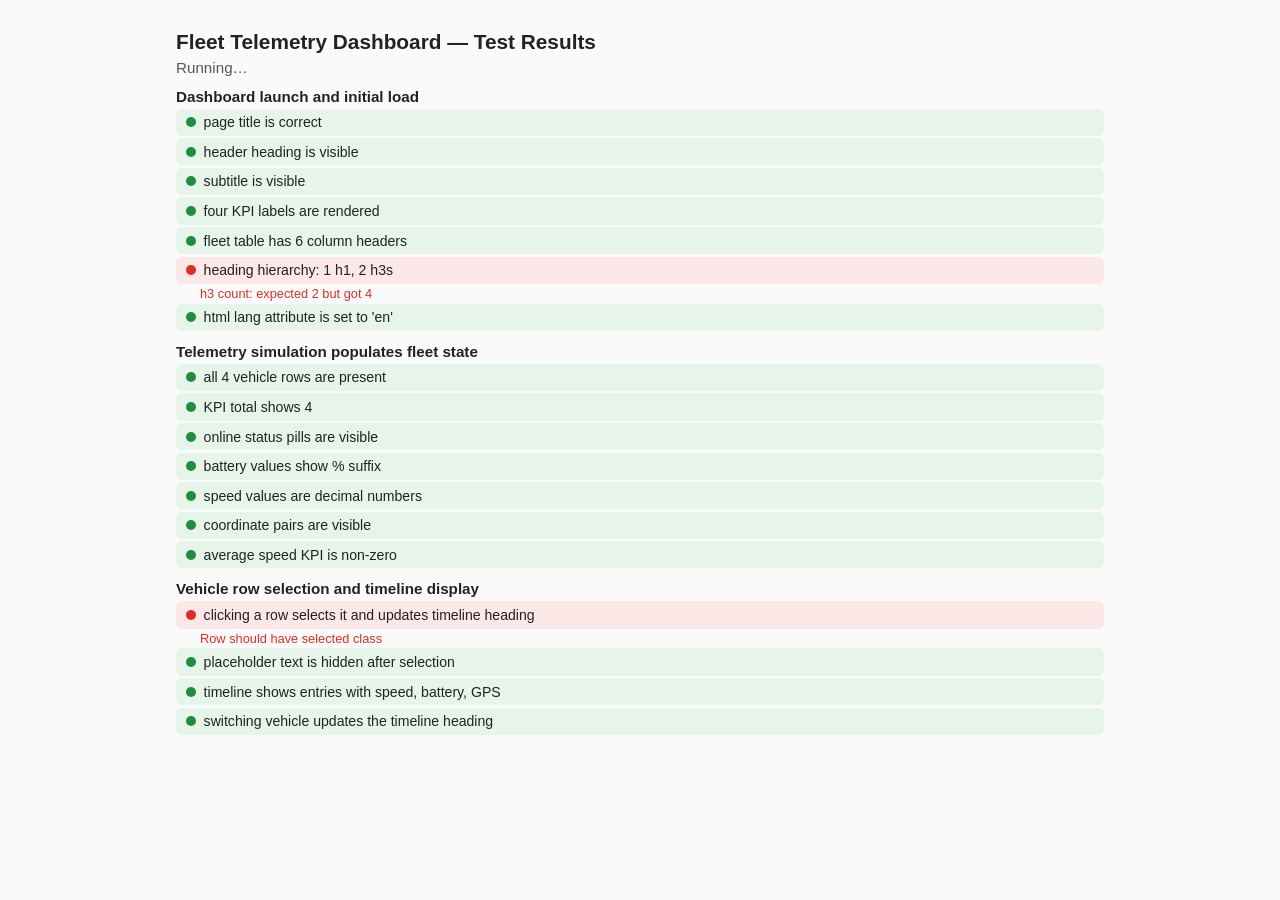
==== tests/dashboard.test.html @ 8576de5d "feat: Vehicle Telemetry Visualization Dashboard - zero-dependency browser app with simulator, filter" ====
<!doctype html>
<html lang="en">
<head>
  <meta charset="UTF-8" />
  <meta name="viewport" content="width=device-width, initial-scale=1.0" />
  <title>Dashboard Tests</title>
  <style>
    * { box-sizing: border-box; }
    body { margin: 0; font-family: Segoe UI, Tahoma, sans-serif; background: #fafafa; color: #222; }
    .runner { max-width: 960px; margin: 0 auto; padding: 1rem; }
    h1 { font-size: 1.3rem; margin-bottom: 0.3rem; }
    #summary { margin-bottom: 0.75rem; font-size: 0.95rem; color: #555; }
    .suite-title { font-weight: 600; margin: 0.75rem 0 0.25rem; font-size: 0.95rem; }
    .result { padding: 0.35rem 0.6rem; margin: 0.15rem 0; border-radius: 6px; font-size: 0.88rem; display: flex; align-items: center; gap: 0.5rem; }
    .result.pass { background: #e6f4ea; }
    .result.fail { background: #fce8e6; }
    .dot { width: 10px; height: 10px; border-radius: 50%; flex-shrink: 0; }
    .pass .dot { background: #1e8e3e; }
    .fail .dot { background: #d93025; }
    .fail-detail { font-size: 0.8rem; color: #d93025; margin-left: 1.5rem; }
    iframe { display: none; }
  </style>
</head>
<body>
  <div class="runner">
    <h1>Fleet Telemetry Dashboard — Test Results</h1>
    <div id="summary">Running…</div>
    <div id="results"></div>
  </div>

  <iframe id="app" src="../index.html" width="1200" height="800"></iframe>

  <script>
  (function () {
    "use strict";

    var VEHICLE_IDS = ["VEH-1001", "VEH-1002", "VEH-1003", "VEH-1004"];
    var results = [];
    var resultsEl = document.getElementById("results");
    var summaryEl = document.getElementById("summary");
    var currentSuite = "";

    // ── Minimal assertion helpers ──

    function assert(condition, message) {
      if (!condition) throw new Error(message || "Assertion failed");
    }

    function assertEqual(actual, expected, label) {
      if (actual !== expected) {
        throw new Error((label || "assertEqual") + ": expected " + JSON.stringify(expected) + " but got " + JSON.stringify(actual));
      }
    }

    function assertMatch(text, regex, label) {
      if (!regex.test(text)) {
        throw new Error((label || "assertMatch") + ': "' + text + '" does not match ' + regex);
      }
    }

    function assertVisible(el, label) {
      assert(el !== null, (label || "element") + " not found in DOM");
      var style = el.ownerDocument.defaultView.getComputedStyle(el);
      assert(style.display !== "none" && style.visibility !== "hidden",
        (label || "element") + " is not visible");
    }

    function assertHidden(el, label) {
      if (!el) return;
      var style = el.ownerDocument.defaultView.getComputedStyle(el);
      assert(style.display === "none" || style.visibility === "hidden",
        (label || "element") + " should be hidden");
    }

    // ── DOM query helpers against the iframe document ──

    function doc() {
      return document.getElementById("app").contentDocument;
    }

    function $(selector) { return doc().querySelector(selector); }
    function $$(selector) { return doc().querySelectorAll(selector); }

    function getByText(text, root) {
      var base = root || doc().body;
      var walker = doc().createTreeWalker(base, NodeFilter.SHOW_TEXT, null, false);
      while (walker.nextNode()) {
        if (walker.currentNode.textContent.trim() === text) return walker.currentNode.parentElement;
      }
      return null;
    }

    function getByTextMatch(regex, root) {
      var base = root || doc().body;
      var walker = doc().createTreeWalker(base, NodeFilter.SHOW_TEXT, null, false);
      while (walker.nextNode()) {
        if (regex.test(walker.currentNode.textContent.trim())) return walker.currentNode.parentElement;
      }
      return null;
    }

    // ── Test runner ──

    function suite(name) { currentSuite = name; }

    function record(name, error) {
      var passed = !error;
      results.push({ suite: currentSuite, name: name, passed: passed, error: error });

      var html = "";
      if (results.length === 1 || results[results.length - 2].suite !== currentSuite) {
        html += '<div class="suite-title">' + currentSuite + "</div>";
      }
      html += '<div class="result ' + (passed ? "pass" : "fail") + '">';
      html += '<span class="dot"></span>' + name;
      html += "</div>";
      if (!passed) {
        html += '<div class="fail-detail">' + error.message + "</div>";
      }

      resultsEl.insertAdjacentHTML("beforeend", html);
    }

    function run(name, fn) {
      try { fn(); record(name, null); }
      catch (e) { record(name, e); }
    }

    function delay(ms) {
      return new Promise(function (resolve) { setTimeout(resolve, ms); });
    }

    function updateSummary() {
      var passed = results.filter(function (r) { return r.passed; }).length;
      var failed = results.length - passed;
      summaryEl.textContent = passed + " passed, " + failed + " failed, " + results.length + " total";
      summaryEl.style.color = failed > 0 ? "#d93025" : "#1e8e3e";
    }

    // ── Wait for iframe to load + first simulator tick ──

    function waitForApp() {
      return new Promise(function (resolve) {
        var iframe = document.getElementById("app");
        iframe.addEventListener("load", function () {
          var check = setInterval(function () {
            var body = doc().getElementById("fleet-body");
            if (body && body.querySelectorAll("tr").length >= VEHICLE_IDS.length) {
              clearInterval(check);
              resolve();
            }
          }, 200);
        });
      });
    }

    // ── Test suites ──

    async function runAllTests() {

      // ⏳ Wait for dashboard data
      await waitForApp();

      // ── Suite 1: Launch and initial structure ──
      suite("Dashboard launch and initial load");

      run("page title is correct", function () {
        assertEqual(doc().title, "Fleet Telemetry Dashboard", "title");
      });

      run("header heading is visible", function () {
        var h1 = doc().querySelector("h1");
        assertVisible(h1, "h1");
        assertEqual(h1.textContent, "Fleet Telemetry Command Center", "h1 text");
      });

      run("subtitle is visible", function () {
        var el = getByText("Realtime speed, battery, and location status");
        assertVisible(el, "subtitle");
      });

      run("four KPI labels are rendered", function () {
        assertVisible(getByText("Vehicles"), "Vehicles KPI");
        assertVisible(getByText("Online"), "Online KPI");
        assertVisible(getByText("Stale"), "Stale KPI");
        assertVisible(getByText("Avg Speed km/h"), "Avg Speed KPI");
      });

      run("fleet table has 6 column headers", function () {
        var headers = $$("thead th");
        assertEqual(headers.length, 6, "column count");
        var expected = ["Vehicle", "Status", "Speed", "Battery", "Coordinates", "Last Update"];
        for (var i = 0; i < expected.length; i++) {
          assertEqual(headers[i].textContent.trim(), expected[i], "header " + i);
        }
      });

      run("heading hierarchy: 1 h1, 2 h3s", function () {
        assertEqual($$("h1").length, 1, "h1 count");
        assertEqual($$("h3").length, 2, "h3 count");
      });

      run("html lang attribute is set to 'en'", function () {
        assertEqual(doc().documentElement.getAttribute("lang"), "en", "lang attr");
      });

      // ── Suite 2: Telemetry simulation populates data ──
      suite("Telemetry simulation populates fleet state");

      run("all 4 vehicle rows are present", function () {
        var rows = $$("#fleet-body tr");
        assertEqual(rows.length, VEHICLE_IDS.length, "row count");
        VEHICLE_IDS.forEach(function (vid) {
          var cell = getByText(vid, $("#fleet-body"));
          assertVisible(cell, vid + " cell");
        });
      });

      run("KPI total shows 4", function () {
        assertEqual($("#kpi-total").textContent, "4", "kpi-total");
      });

      run("online status pills are visible", function () {
        var pill = doc().querySelector(".pill.online");
        assertVisible(pill, "online pill");
      });

      run("battery values show % suffix", function () {
        var cells = $$("#fleet-body td");
        var found = false;
        cells.forEach(function (td) { if (/^\d+%$/.test(td.textContent.trim())) found = true; });
        assert(found, "No battery cell with % found");
      });

      run("speed values are decimal numbers", function () {
        var cells = $$("#fleet-body td");
        var found = false;
        cells.forEach(function (td) { if (/^\d+\.\d$/.test(td.textContent.trim())) found = true; });
        assert(found, "No speed cell with N.N format found");
      });

      run("coordinate pairs are visible", function () {
        var found = getByTextMatch(/\d+\.\d{4}, \d+\.\d{4}/, $("#fleet-body"));
        assertVisible(found, "coordinates cell");
      });

      run("average speed KPI is non-zero", function () {
        var speed = $("#kpi-speed").textContent.trim();
        assert(speed !== "0.0", "Avg speed should not be 0.0");
      });

      // ── Suite 3: Vehicle selection and timeline ──
      suite("Vehicle row selection and timeline display");

      run("clicking a row selects it and updates timeline heading", function () {
        var row = $$("#fleet-body tr")[0];
        row.click();
        assert(row.classList.contains("selected"), "Row should have selected class");
        var title = $("#timeline-title").textContent;
        assertMatch(title, /Vehicle Timeline/, "timeline heading");
        assertMatch(title, new RegExp(VEHICLE_IDS[0]), "timeline heading contains vehicle id");
      });

      run("placeholder text is hidden after selection", function () {
        $$("#fleet-body tr")[0].click();
        assertHidden($("#timeline-empty"), "timeline placeholder");
      });

      run("timeline shows entries with speed, battery, GPS", function () {
        $$("#fleet-body tr")[0].click();
        var items = $$("#timeline-list li");
        assert(items.length > 0, "No timeline entries");
        var text = items[0].textContent;
        assertMatch(text, /Speed \d+\.\d km\/h/, "speed in timeline");
        assertMatch(text, /Battery \d+%/, "battery in timeline");
        assertMatch(text, /GPS \d+\.\d{4}/, "GPS in timeline");
      });

      run("switching vehicle updates the timeline heading", function () {
        $$("#fleet-body tr")[0].click();
        var titleA = $("#timeline-title").textContent;

        $$("#fleet-body tr")[2].click();
        var titleB = $("#timeline-title").textContent;

        assert(titleA !== titleB, "Timeline heading should change on vehicle switch");
        assertMatch(titleB, new RegExp(VEHICLE_IDS[2]), "heading contains second vehicle id");
      });

      // ── Suite 4: Realtime updates ──
      suite("Realtime telemetry updates");

      await (async function () {
        var row = $$("#fleet-body tr")[0];
        var cells = row.querySelectorAll("td");
        var speedBefore = cells[2].textContent;

        await delay(2500);

        var speedAfter = $$("#fleet-body tr")[0].querySelectorAll("td")[2].textContent;

        run("speed value updates after simulator ticks", function () {
          assert(speedBefore !== speedAfter,
            "Speed should change: was " + speedBefore + ", still " + speedAfter);
        });

        run("KPI total stays in sync with row count", function () {
          var kpiVal = Number($("#kpi-total").textContent);
          var rowCount = $$("#fleet-body tr").length;
          assertEqual(kpiVal, rowCount, "KPI total vs row count");
        });
      })();

      // ── Suite 5: Table structure ──
      suite("Layout and accessibility");

      run("single table element exists", function () {
        assertEqual($$("table").length, 1, "table count");
      });

      run("table has exactly 6 column headers", function () {
        assertEqual($$("th").length, 6, "th count");
      });

      // ── Done ──
      updateSummary();
    }

    runAllTests();
  })();
  </script>
</body>
</html>
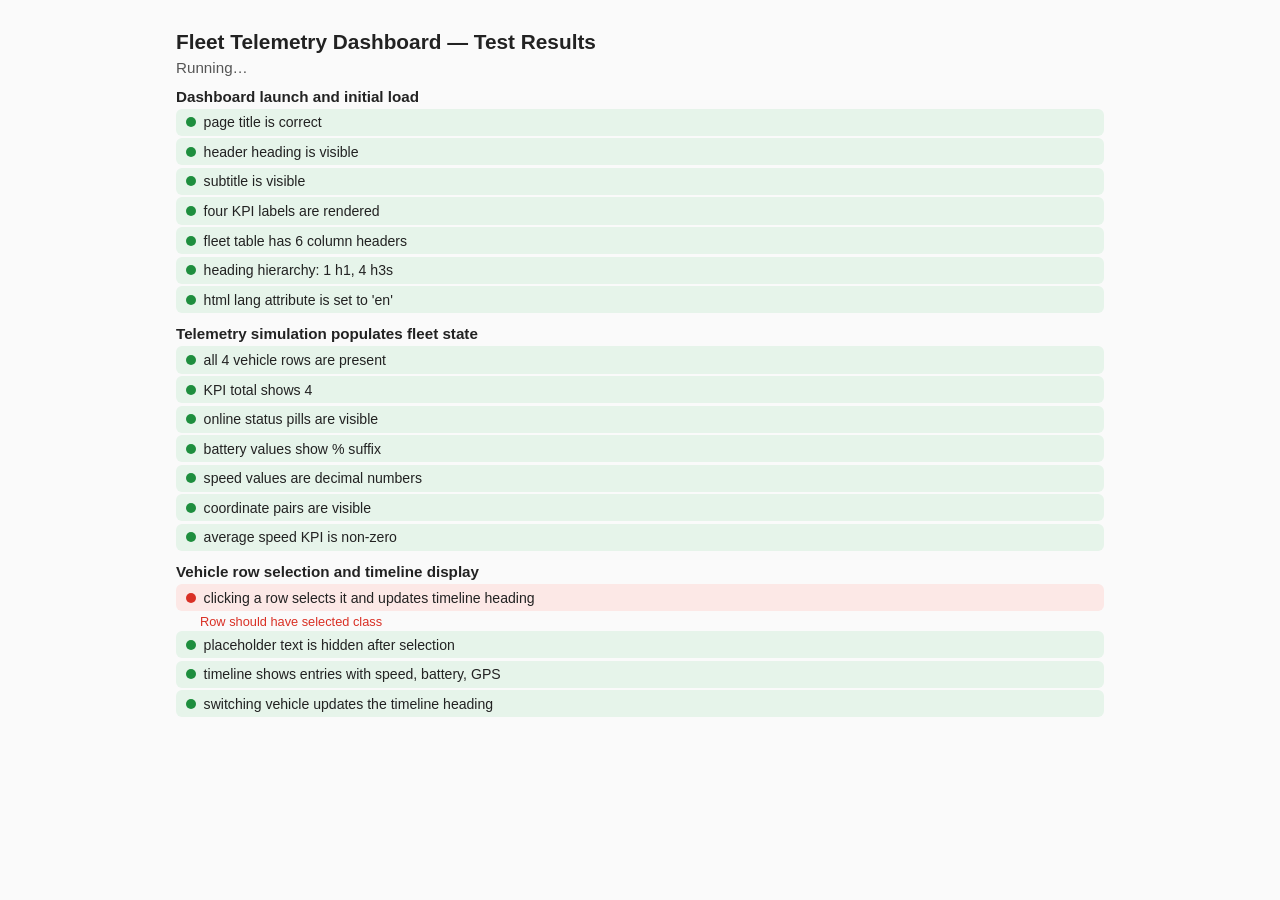
==== commit d812fa41: "fix(tests): update h3 count to 4, add console logging for CI failure details" ====
--- a/tests/dashboard.test.html
+++ b/tests/dashboard.test.html
@@ -122,8 +122,8 @@
     }
 
     function run(name, fn) {
-      try { fn(); record(name, null); }
-      catch (e) { record(name, e); }
+      try { fn(); record(name, null); console.log("PASS: " + name); }
+      catch (e) { record(name, e); console.log("FAIL: " + name + " — " + e.message); }
     }
 
     function delay(ms) {
@@ -195,9 +195,9 @@
         }
       });
 
-      run("heading hierarchy: 1 h1, 2 h3s", function () {
+      run("heading hierarchy: 1 h1, 4 h3s", function () {
         assertEqual($$("h1").length, 1, "h1 count");
-        assertEqual($$("h3").length, 2, "h3 count");
+        assertEqual($$("h3").length, 4, "h3 count");
       });
 
       run("html lang attribute is set to 'en'", function () {
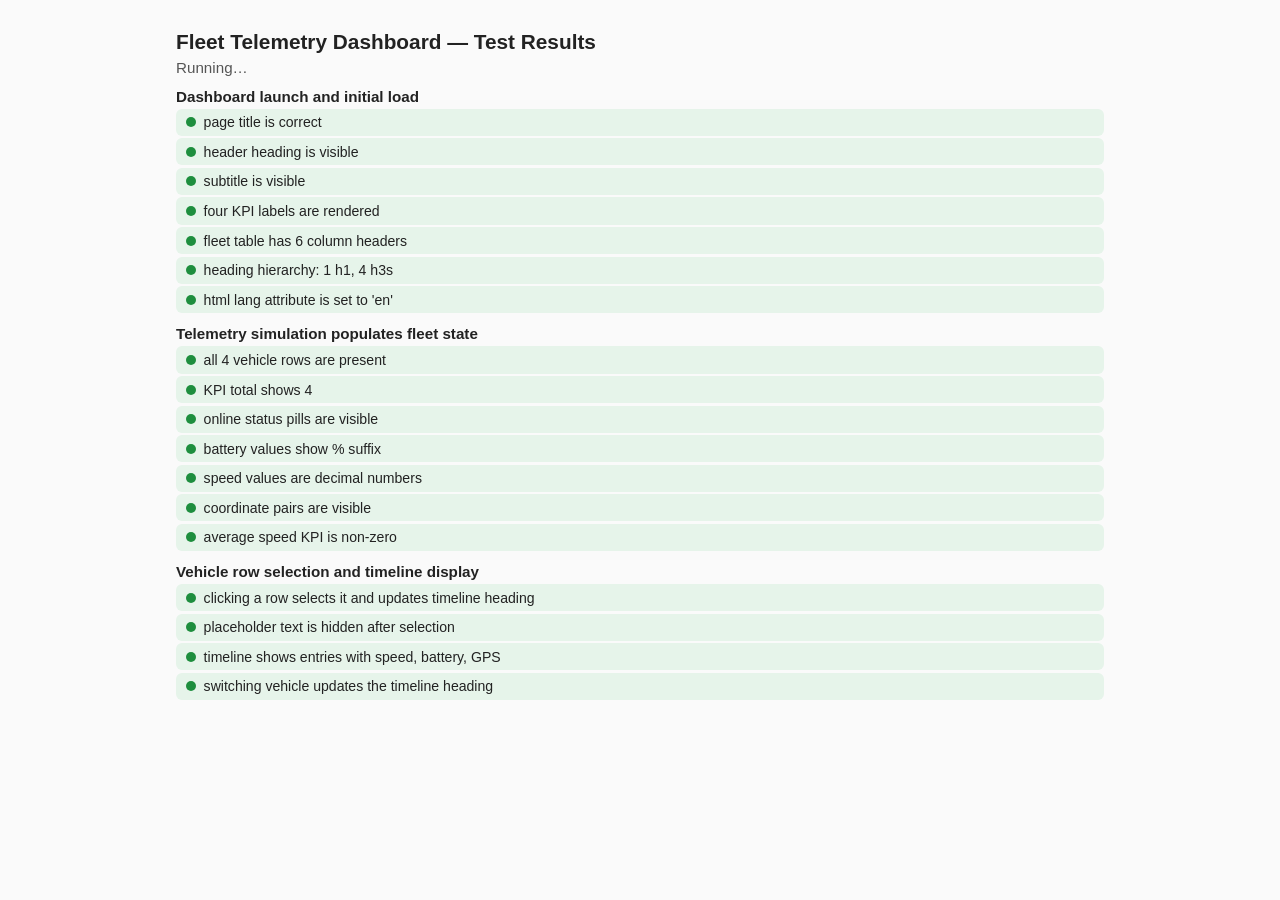
==== commit e0dbae37: "fix(tests): re-query row after click since renderFleet rebuilds DOM" ====
--- a/tests/dashboard.test.html
+++ b/tests/dashboard.test.html
@@ -253,9 +253,9 @@
       suite("Vehicle row selection and timeline display");
 
       run("clicking a row selects it and updates timeline heading", function () {
-        var row = $$("#fleet-body tr")[0];
-        row.click();
-        assert(row.classList.contains("selected"), "Row should have selected class");
+        $$("#fleet-body tr")[0].click();
+        var freshRow = $$("#fleet-body tr")[0];
+        assert(freshRow.classList.contains("selected"), "Row should have selected class");
         var title = $("#timeline-title").textContent;
         assertMatch(title, /Vehicle Timeline/, "timeline heading");
         assertMatch(title, new RegExp(VEHICLE_IDS[0]), "timeline heading contains vehicle id");
